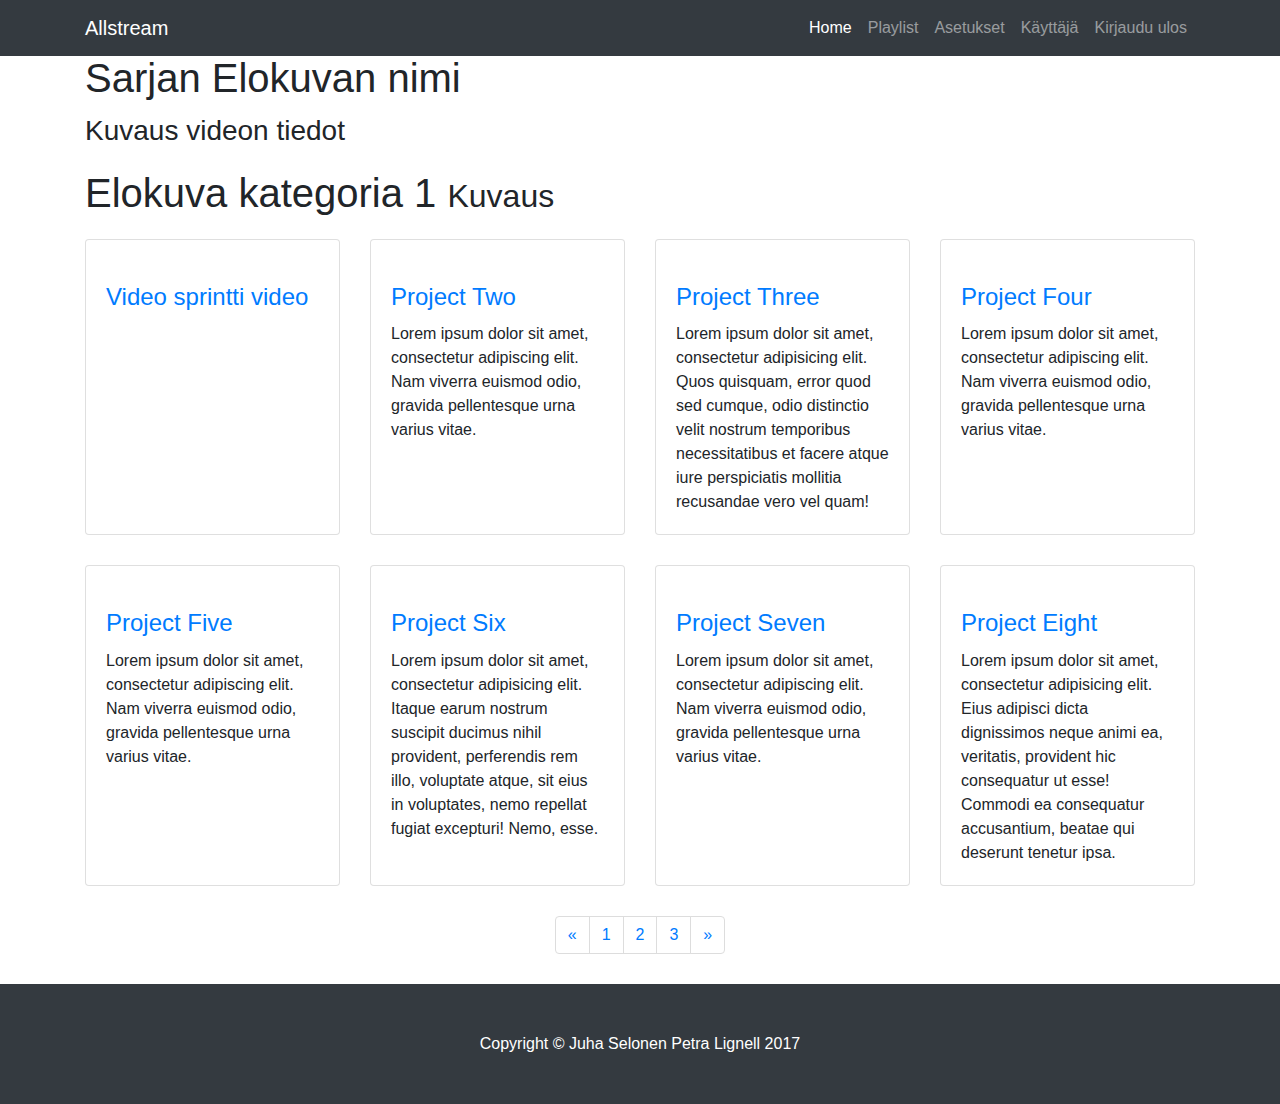
==== Allstream/startbootstrap-4-col-portfolio-gh-pages/elokuva.html @ 04bc07c4 "Add files via upload" ====
<!DOCTYPE html>
<html lang="en">

  <head>

    <meta charset="utf-8">
    <meta name="viewport" content="width=device-width, initial-scale=1, shrink-to-fit=no">
    <meta name="description" content="">
    <meta name="author" content="">
    <meta property="og:url" content="https://content.jwplatform.com/previews/1KNHWu8m-lFIUNxKM">
    <meta property="og:title" content="Fpvvideosprinttivideo">
    <meta property="og:image" content="https://assets-jpcust.jwpsrv.com/thumbs/1KNHWu8m-720.jpg">
    <meta property="og:type" content="video">
    <meta property="og:video" content="https://content.jwplatform.com/videos/1KNHWu8m-Qd4mPLCe.mp4">
    <meta property="og:video:secure_url" content="https://content.jwplatform.com/videos/1KNHWu8m-Qd4mPLCe.mp4">
    <meta property="og:video:type" content="video/mp4">
    <meta property="og:video:width" content="480">
    <meta property="og:video:height" content="270">
    <meta name="twitter:card" content="player">
    <meta name="twitter:player" content="https://content.jwplatform.com/players/1KNHWu8m-lFIUNxKM.html">
    <meta name="twitter:player:width" content="480">
    <meta name="twitter:player:height" content="270">
    <meta name="twitter:player:stream" content="https://content.jwplatform.com/videos/1KNHWu8m-480.mp4">
    <meta name="twitter:player:stream:content_type" content="video/mp4; codecs=&quot;avc1.42E01E, mp4a.40.2&quot;">
 
    <title>Allstream</title>

    <!-- Bootstrap core CSS -->
    <link href="vendor/bootstrap/css/bootstrap.min.css" rel="stylesheet">

    <!-- Custom styles for this template -->
    <link href="css/4-col-portfolio.css" rel="stylesheet">

  </head>

  <body>

    <!-- Navigation -->
    <nav class="navbar navbar-expand-lg navbar-dark bg-dark fixed-top">
      <div class="container">
        <a class="navbar-brand" href="insex.html">Allstream</a>
        <button class="navbar-toggler" type="button" data-toggle="collapse" data-target="#navbarResponsive" aria-controls="navbarResponsive" aria-expanded="false" aria-label="Toggle navigation">
          <span class="navbar-toggler-icon"></span>
        </button>
        <div class="collapse navbar-collapse" id="navbarResponsive">
          <ul class="navbar-nav ml-auto">
            <li class="nav-item active">
              <a class="nav-link" href="index.html">Home
                <span class="sr-only">(current)</span>
              </a>
            </li>
            <li class="nav-item">
              <a class="nav-link" href="#">Playlist</a>
            </li>
            <li class="nav-item">
              <a class="nav-link" href="#">Asetukset</a>
            </li>
            <li class="nav-item">
              <a class="nav-link" href="#">Käyttäjä</a>
            </li>
            <li class="nav-item">
              <a class="nav-link" href="#">Kirjaudu ulos</a>
            </li>
          </ul>
        </div>
      </div>
    </nav>

    <!-- Page Content -->
    <div class="container">

        <h1>Sarjan Elokuvan nimi</h1>
            <div id="botr_1KNHWu8m_lFIUNxKM_div"></div>
            <script type="text/javascript" src="https://content.jwplatform.com/players/1KNHWu8m-lFIUNxKM.js"></script>
            <p id="description"></p>

            <h3>Kuvaus videon tiedot</h3>

      <!-- Page Heading -->
      <h1 class="my-4">Elokuva kategoria 1
        <small>Kuvaus</small>
      </h1>

      <div class="row">
        <div class="col-lg-3 col-md-4 col-sm-6 portfolio-item">
          <div class="card h-100">
            <a href="#"><img class="card-img-top" src="" alt=""></a>
            <div class="card-body">
              <h4 class="card-title">
                <a href="#">Video sprintti video</a>
              </h4>
              <p class="card-text">
                
                  
              
              
              </p>
            </div>
          </div>
        </div>
        <div class="col-lg-3 col-md-4 col-sm-6 portfolio-item">
          <div class="card h-100">
            <a href="#"><img class="card-img-top" src="http://placehold.it/700x400" alt=""></a>
            <div class="card-body">
              <h4 class="card-title">
                <a href="#">Project Two</a>
              </h4>
              <p class="card-text">Lorem ipsum dolor sit amet, consectetur adipiscing elit. Nam viverra euismod odio, gravida pellentesque urna varius vitae.</p>
            </div>
          </div>
        </div>
        <div class="col-lg-3 col-md-4 col-sm-6 portfolio-item">
          <div class="card h-100">
            <a href="#"><img class="card-img-top" src="http://placehold.it/700x400" alt=""></a>
            <div class="card-body">
              <h4 class="card-title">
                <a href="#">Project Three</a>
              </h4>
              <p class="card-text">Lorem ipsum dolor sit amet, consectetur adipisicing elit. Quos quisquam, error quod sed cumque, odio distinctio velit nostrum temporibus necessitatibus et facere atque iure perspiciatis mollitia recusandae vero vel quam!</p>
            </div>
          </div>
        </div>
        <div class="col-lg-3 col-md-4 col-sm-6 portfolio-item">
          <div class="card h-100">
            <a href="#"><img class="card-img-top" src="http://placehold.it/700x400" alt=""></a>
            <div class="card-body">
              <h4 class="card-title">
                <a href="#">Project Four</a>
              </h4>
              <p class="card-text">Lorem ipsum dolor sit amet, consectetur adipiscing elit. Nam viverra euismod odio, gravida pellentesque urna varius vitae.</p>
            </div>
          </div>
        </div>
        <div class="col-lg-3 col-md-4 col-sm-6 portfolio-item">
          <div class="card h-100">
            <a href="#"><img class="card-img-top" src="http://placehold.it/700x400" alt=""></a>
            <div class="card-body">
              <h4 class="card-title">
                <a href="#">Project Five</a>
              </h4>
              <p class="card-text">Lorem ipsum dolor sit amet, consectetur adipiscing elit. Nam viverra euismod odio, gravida pellentesque urna varius vitae.</p>
            </div>
          </div>
        </div>
        <div class="col-lg-3 col-md-4 col-sm-6 portfolio-item">
          <div class="card h-100">
            <a href="#"><img class="card-img-top" src="http://placehold.it/700x400" alt=""></a>
            <div class="card-body">
              <h4 class="card-title">
                <a href="#">Project Six</a>
              </h4>
              <p class="card-text">Lorem ipsum dolor sit amet, consectetur adipisicing elit. Itaque earum nostrum suscipit ducimus nihil provident, perferendis rem illo, voluptate atque, sit eius in voluptates, nemo repellat fugiat excepturi! Nemo, esse.</p>
            </div>
          </div>
        </div>
        <div class="col-lg-3 col-md-4 col-sm-6 portfolio-item">
          <div class="card h-100">
            <a href="#"><img class="card-img-top" src="http://placehold.it/700x400" alt=""></a>
            <div class="card-body">
              <h4 class="card-title">
                <a href="#">Project Seven</a>
              </h4>
              <p class="card-text">Lorem ipsum dolor sit amet, consectetur adipiscing elit. Nam viverra euismod odio, gravida pellentesque urna varius vitae.</p>
            </div>
          </div>
        </div>
        <div class="col-lg-3 col-md-4 col-sm-6 portfolio-item">
          <div class="card h-100">
            <a href="#"><img class="card-img-top" src="http://placehold.it/700x400" alt=""></a>
            <div class="card-body">
              <h4 class="card-title">
                <a href="#">Project Eight</a>
              </h4>
              <p class="card-text">Lorem ipsum dolor sit amet, consectetur adipisicing elit. Eius adipisci dicta dignissimos neque animi ea, veritatis, provident hic consequatur ut esse! Commodi ea consequatur accusantium, beatae qui deserunt tenetur ipsa.</p>
            </div>
          </div>
        </div>
      </div>
      <!-- /.row -->

      <!-- Pagination -->
      <ul class="pagination justify-content-center">
        <li class="page-item">
          <a class="page-link" href="#" aria-label="Previous">
            <span aria-hidden="true">&laquo;</span>
            <span class="sr-only">Previous</span>
          </a>
        </li>
        <li class="page-item">
          <a class="page-link" href="#">1</a>
        </li>
        <li class="page-item">
          <a class="page-link" href="#">2</a>
        </li>
        <li class="page-item">
          <a class="page-link" href="#">3</a>
        </li>
        <li class="page-item">
          <a class="page-link" href="#" aria-label="Next">
            <span aria-hidden="true">&raquo;</span>
            <span class="sr-only">Next</span>
          </a>
        </li>
      </ul>

    </div>
    <!-- /.container -->

    <!-- Footer -->
    <footer class="py-5 bg-dark">
      <div class="container">
        <p class="m-0 text-center text-white">Copyright &copy; Juha Selonen Petra Lignell 2017</p>
      </div>
      <!-- /.container -->
    </footer>

    <!-- Bootstrap core JavaScript -->
    <script src="vendor/jquery/jquery.min.js"></script>
    <script src="vendor/popper/popper.min.js"></script>
    <script src="vendor/bootstrap/js/bootstrap.min.js"></script>

    <script>
      if (window == window.top) {
          document.getElementById("title").style.display = "block";
          document.getElementById("description").style.display = "block";
          document.body.style.width = "70%";
      } else {
        /** Used to pass play/pause messages parent iframe via postMessage **/
        window.addEventListener("message", function(evt) {
          switch (evt.data) {
            case "play":
              jwplayer().play(true);
              break;
            case "pause":
              jwplayer().pause(true);
              break;
          }
        });
      }
  </script>


  </body>

</html>
---- Allstream/startbootstrap-4-col-portfolio-gh-pages/css/4-col-portfolio.css ----
/*!
 * Start Bootstrap - 4 Col Portfolio (http://startbootstrap.com/template-overviews/4-col-portfolio)
 * Copyright 2013-2017 Start Bootstrap
 * Licensed under MIT (https://github.com/BlackrockDigital/startbootstrap-4-col-portfolio/blob/master/LICENSE)
 */

body {
    padding-top: 54px;
}

@media (min-width: 992px) {
    body {
        padding-top: 56px;
    }
}

.portfolio-item {
    margin-bottom: 30px;
}

.pagination {
    margin-bottom: 30px;
}
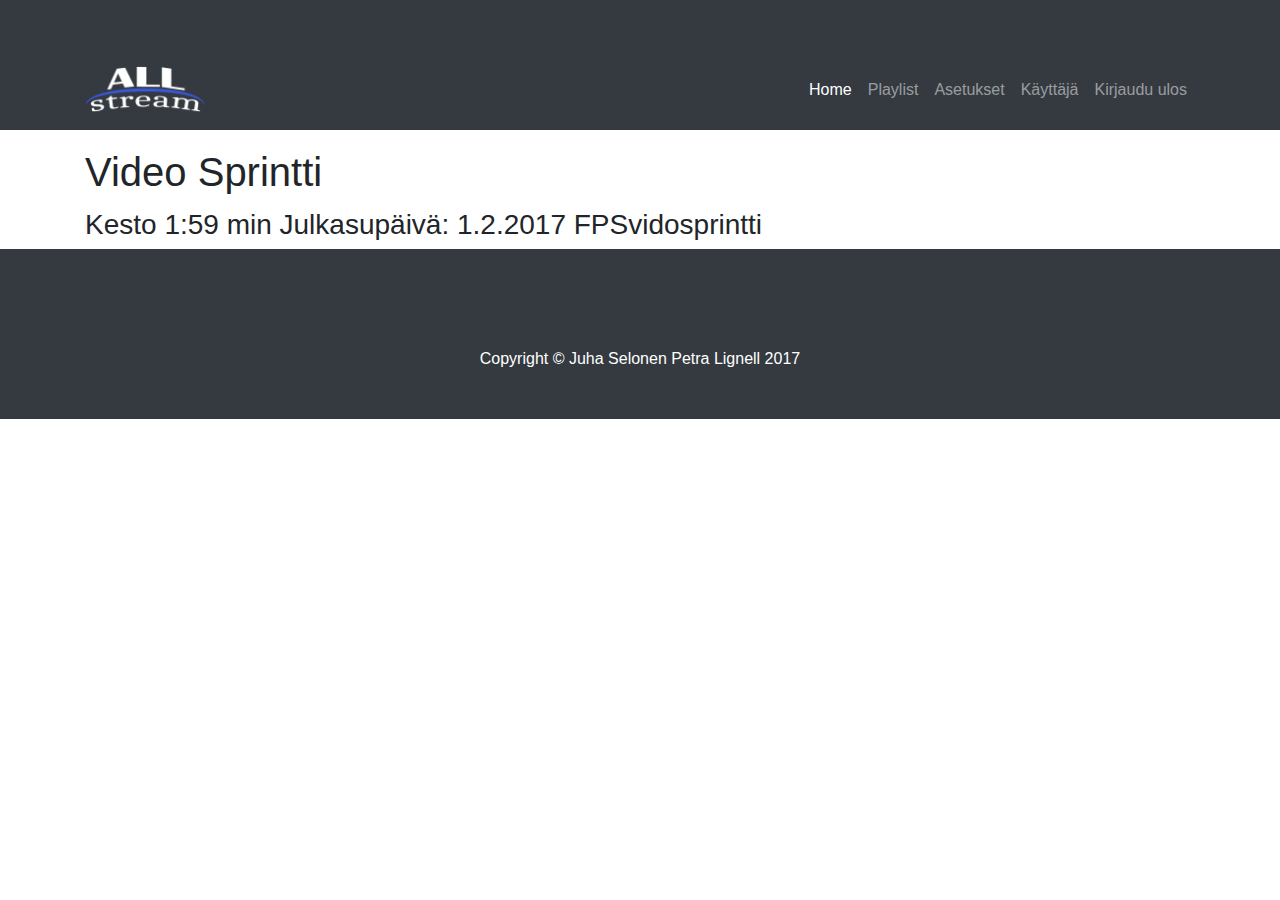
==== commit 1c90d69d: "Add files via upload" ====
--- a/Allstream/startbootstrap-4-col-portfolio-gh-pages/elokuva.html
+++ b/Allstream/startbootstrap-4-col-portfolio-gh-pages/elokuva.html
@@ -32,13 +32,13 @@
     <link href="css/4-col-portfolio.css" rel="stylesheet">
 
   </head>
-
+<style> body { padding-top: 100px; } @media (max-width: 980px) { body { padding-top: 100px; } } </style>
   <body>
 
     <!-- Navigation -->
     <nav class="navbar navbar-expand-lg navbar-dark bg-dark fixed-top">
       <div class="container">
-        <a class="navbar-brand" href="insex.html">Allstream</a>
+        <a class="navbar-brand" href="index.html"><img src="allstreamlogo2.png" width="120px"></a>
         <button class="navbar-toggler" type="button" data-toggle="collapse" data-target="#navbarResponsive" aria-controls="navbarResponsive" aria-expanded="false" aria-label="Toggle navigation">
           <span class="navbar-toggler-icon"></span>
         </button>
@@ -69,139 +69,20 @@
     <!-- Page Content -->
     <div class="container">
 
-        <h1>Sarjan Elokuvan nimi</h1>
+        <h1>Video Sprintti</h1>
             <div id="botr_1KNHWu8m_lFIUNxKM_div"></div>
             <script type="text/javascript" src="https://content.jwplatform.com/players/1KNHWu8m-lFIUNxKM.js"></script>
             <p id="description"></p>
 
-            <h3>Kuvaus videon tiedot</h3>
+            <h3>Kesto 1:59 min Julkasupäivä: 1.2.2017 FPSvidosprintti </h3>
 
       <!-- Page Heading -->
-      <h1 class="my-4">Elokuva kategoria 1
-        <small>Kuvaus</small>
-      </h1>
+     
 
-      <div class="row">
-        <div class="col-lg-3 col-md-4 col-sm-6 portfolio-item">
-          <div class="card h-100">
-            <a href="#"><img class="card-img-top" src="" alt=""></a>
-            <div class="card-body">
-              <h4 class="card-title">
-                <a href="#">Video sprintti video</a>
-              </h4>
-              <p class="card-text">
-                
-                  
-              
-              
-              </p>
-            </div>
-          </div>
-        </div>
-        <div class="col-lg-3 col-md-4 col-sm-6 portfolio-item">
-          <div class="card h-100">
-            <a href="#"><img class="card-img-top" src="http://placehold.it/700x400" alt=""></a>
-            <div class="card-body">
-              <h4 class="card-title">
-                <a href="#">Project Two</a>
-              </h4>
-              <p class="card-text">Lorem ipsum dolor sit amet, consectetur adipiscing elit. Nam viverra euismod odio, gravida pellentesque urna varius vitae.</p>
-            </div>
-          </div>
-        </div>
-        <div class="col-lg-3 col-md-4 col-sm-6 portfolio-item">
-          <div class="card h-100">
-            <a href="#"><img class="card-img-top" src="http://placehold.it/700x400" alt=""></a>
-            <div class="card-body">
-              <h4 class="card-title">
-                <a href="#">Project Three</a>
-              </h4>
-              <p class="card-text">Lorem ipsum dolor sit amet, consectetur adipisicing elit. Quos quisquam, error quod sed cumque, odio distinctio velit nostrum temporibus necessitatibus et facere atque iure perspiciatis mollitia recusandae vero vel quam!</p>
-            </div>
-          </div>
-        </div>
-        <div class="col-lg-3 col-md-4 col-sm-6 portfolio-item">
-          <div class="card h-100">
-            <a href="#"><img class="card-img-top" src="http://placehold.it/700x400" alt=""></a>
-            <div class="card-body">
-              <h4 class="card-title">
-                <a href="#">Project Four</a>
-              </h4>
-              <p class="card-text">Lorem ipsum dolor sit amet, consectetur adipiscing elit. Nam viverra euismod odio, gravida pellentesque urna varius vitae.</p>
-            </div>
-          </div>
-        </div>
-        <div class="col-lg-3 col-md-4 col-sm-6 portfolio-item">
-          <div class="card h-100">
-            <a href="#"><img class="card-img-top" src="http://placehold.it/700x400" alt=""></a>
-            <div class="card-body">
-              <h4 class="card-title">
-                <a href="#">Project Five</a>
-              </h4>
-              <p class="card-text">Lorem ipsum dolor sit amet, consectetur adipiscing elit. Nam viverra euismod odio, gravida pellentesque urna varius vitae.</p>
-            </div>
-          </div>
-        </div>
-        <div class="col-lg-3 col-md-4 col-sm-6 portfolio-item">
-          <div class="card h-100">
-            <a href="#"><img class="card-img-top" src="http://placehold.it/700x400" alt=""></a>
-            <div class="card-body">
-              <h4 class="card-title">
-                <a href="#">Project Six</a>
-              </h4>
-              <p class="card-text">Lorem ipsum dolor sit amet, consectetur adipisicing elit. Itaque earum nostrum suscipit ducimus nihil provident, perferendis rem illo, voluptate atque, sit eius in voluptates, nemo repellat fugiat excepturi! Nemo, esse.</p>
-            </div>
-          </div>
-        </div>
-        <div class="col-lg-3 col-md-4 col-sm-6 portfolio-item">
-          <div class="card h-100">
-            <a href="#"><img class="card-img-top" src="http://placehold.it/700x400" alt=""></a>
-            <div class="card-body">
-              <h4 class="card-title">
-                <a href="#">Project Seven</a>
-              </h4>
-              <p class="card-text">Lorem ipsum dolor sit amet, consectetur adipiscing elit. Nam viverra euismod odio, gravida pellentesque urna varius vitae.</p>
-            </div>
-          </div>
-        </div>
-        <div class="col-lg-3 col-md-4 col-sm-6 portfolio-item">
-          <div class="card h-100">
-            <a href="#"><img class="card-img-top" src="http://placehold.it/700x400" alt=""></a>
-            <div class="card-body">
-              <h4 class="card-title">
-                <a href="#">Project Eight</a>
-              </h4>
-              <p class="card-text">Lorem ipsum dolor sit amet, consectetur adipisicing elit. Eius adipisci dicta dignissimos neque animi ea, veritatis, provident hic consequatur ut esse! Commodi ea consequatur accusantium, beatae qui deserunt tenetur ipsa.</p>
-            </div>
-          </div>
-        </div>
-      </div>
       <!-- /.row -->
 
       <!-- Pagination -->
-      <ul class="pagination justify-content-center">
-        <li class="page-item">
-          <a class="page-link" href="#" aria-label="Previous">
-            <span aria-hidden="true">&laquo;</span>
-            <span class="sr-only">Previous</span>
-          </a>
-        </li>
-        <li class="page-item">
-          <a class="page-link" href="#">1</a>
-        </li>
-        <li class="page-item">
-          <a class="page-link" href="#">2</a>
-        </li>
-        <li class="page-item">
-          <a class="page-link" href="#">3</a>
-        </li>
-        <li class="page-item">
-          <a class="page-link" href="#" aria-label="Next">
-            <span aria-hidden="true">&raquo;</span>
-            <span class="sr-only">Next</span>
-          </a>
-        </li>
-      </ul>
+ 
 
     </div>
     <!-- /.container -->
--- a/Allstream/startbootstrap-4-col-portfolio-gh-pages/css/4-col-portfolio.css
+++ b/Allstream/startbootstrap-4-col-portfolio-gh-pages/css/4-col-portfolio.css
@@ -21,3 +21,7 @@
 .pagination {
     margin-bottom: 30px;
 }
+
+.container { 
+    padding-top: 50px;
+}